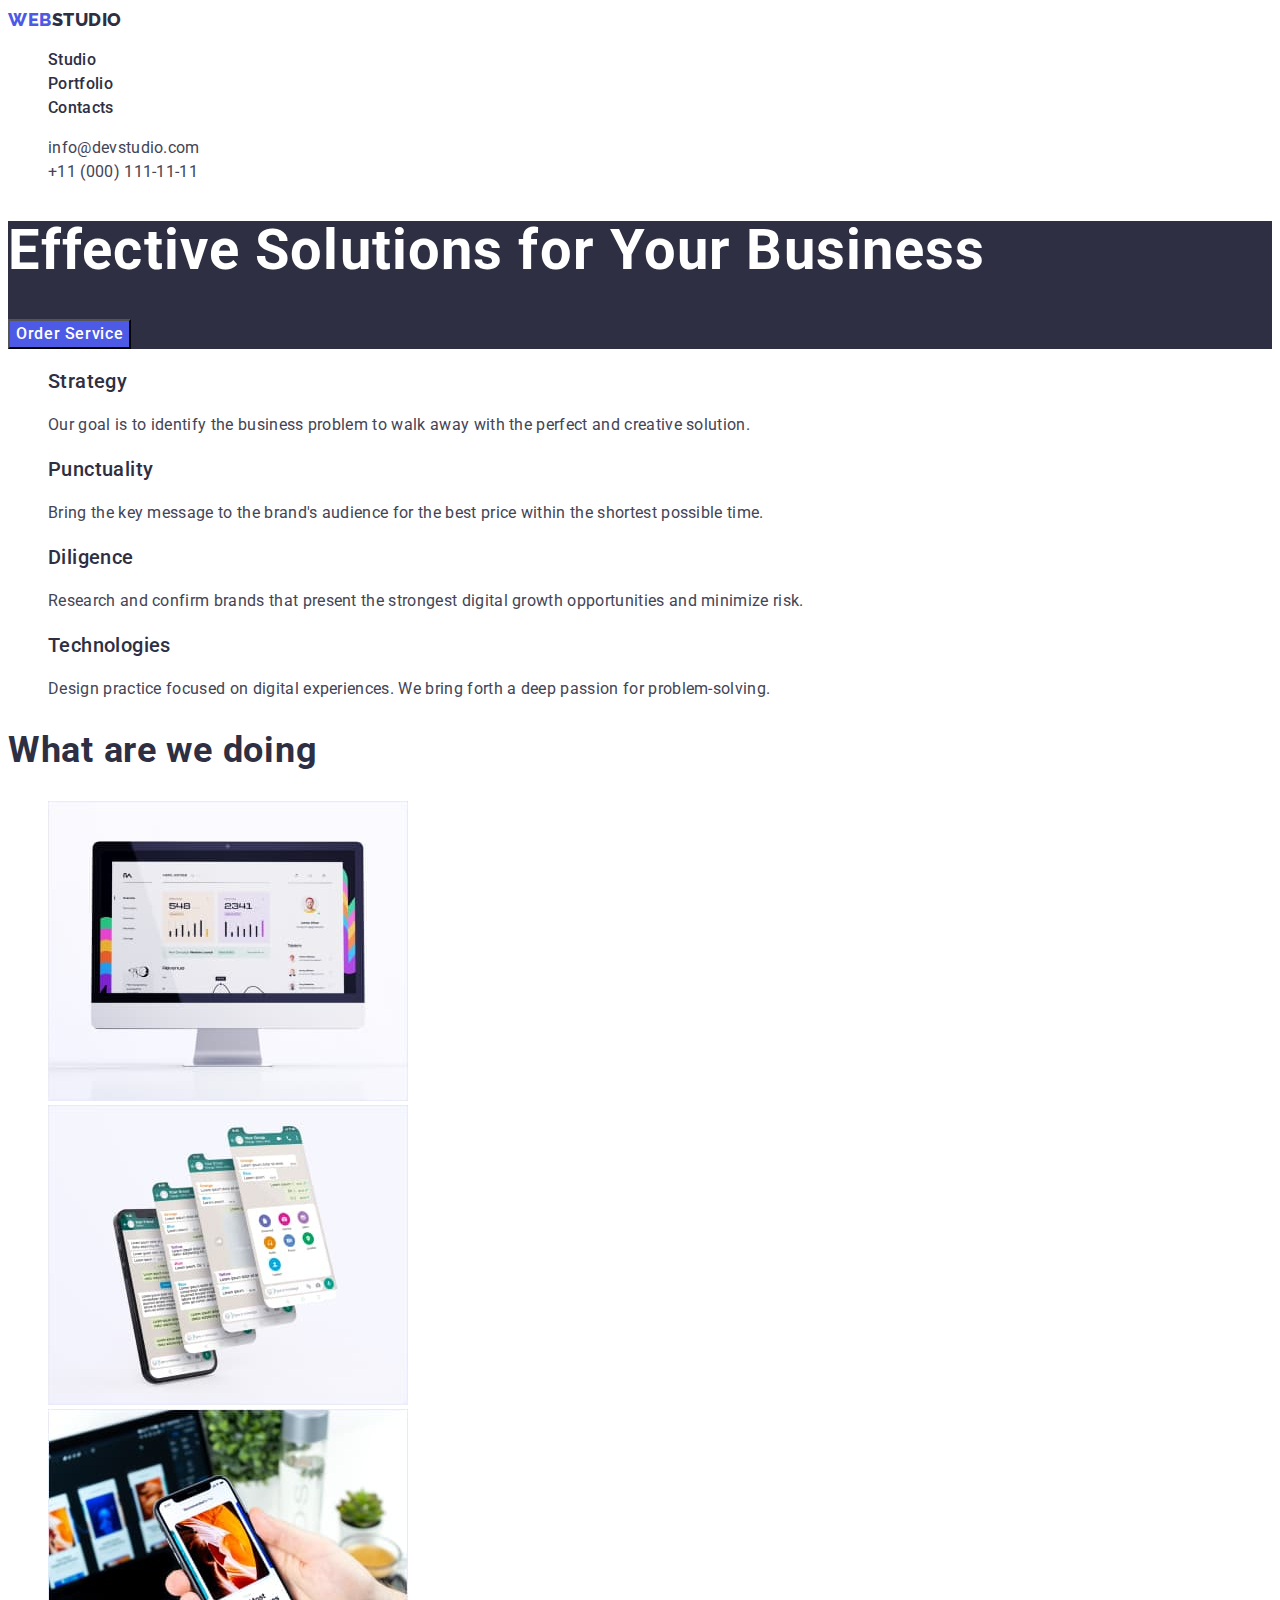
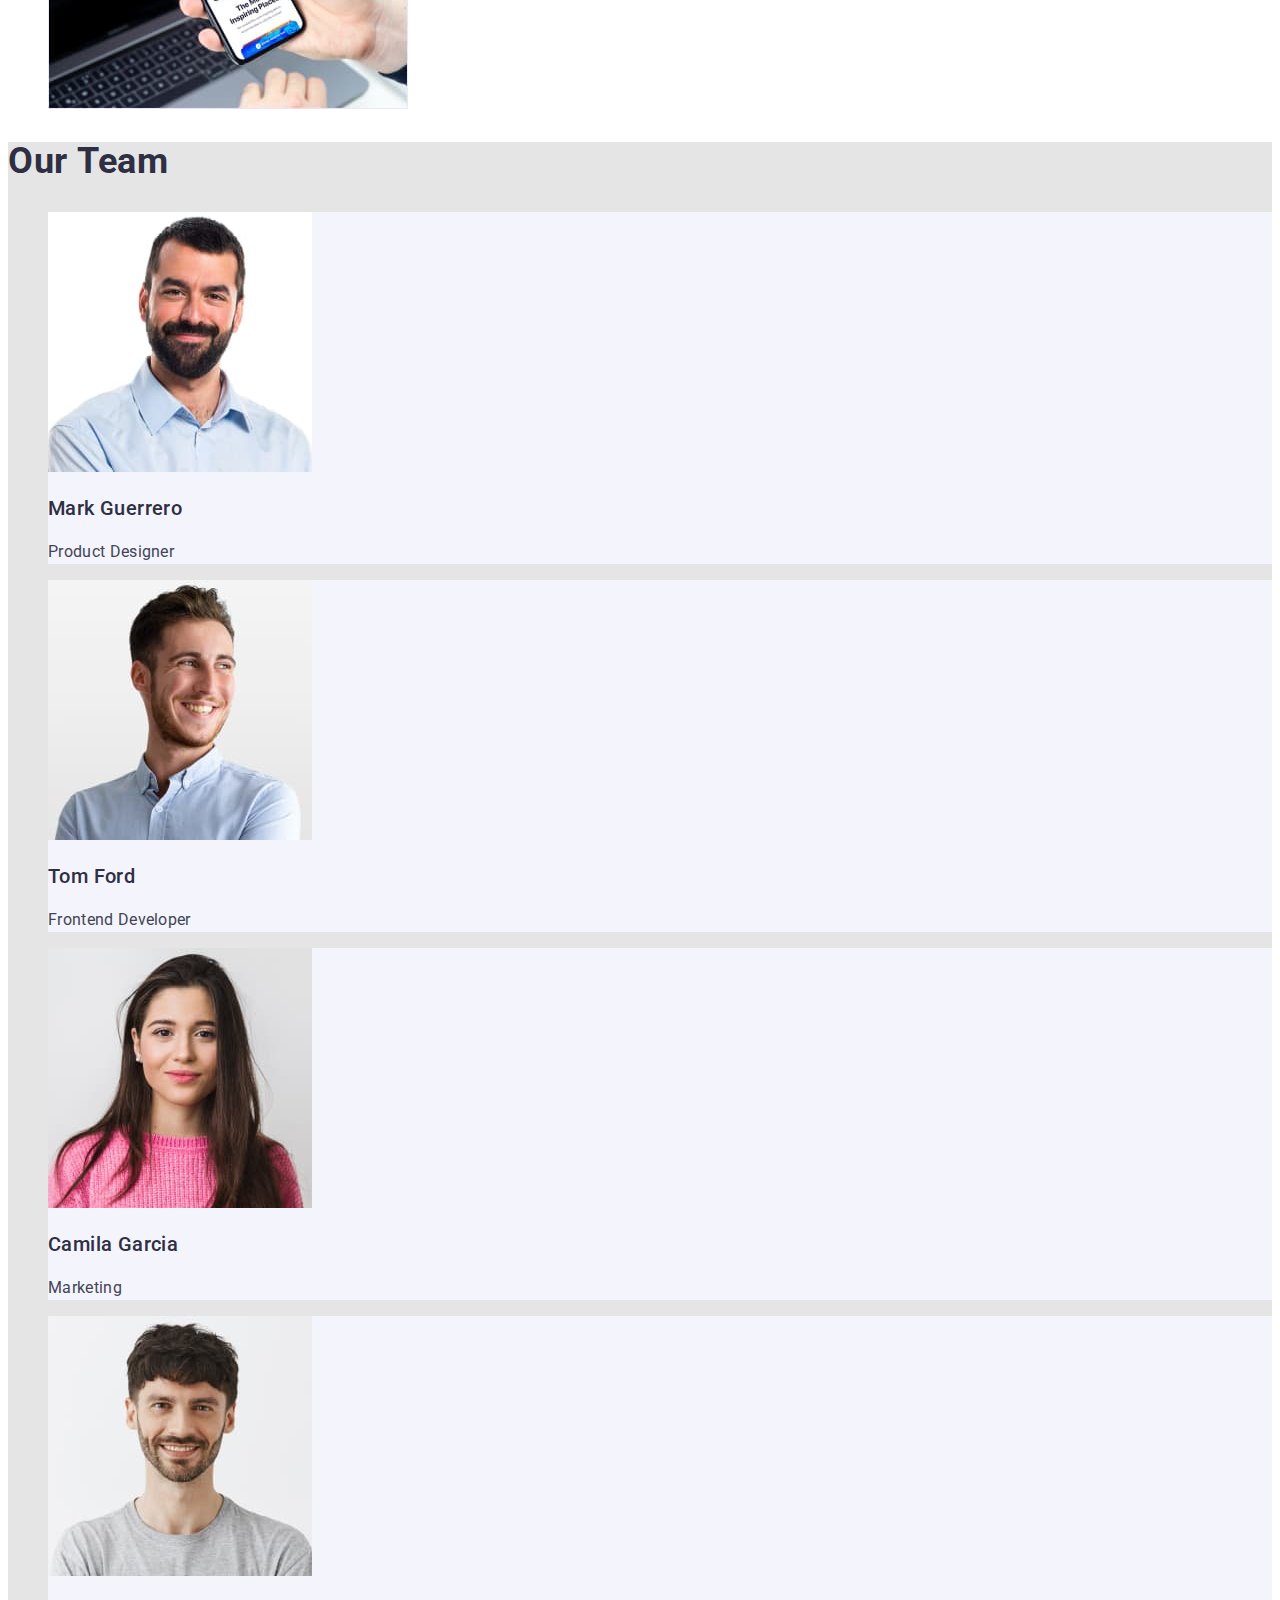
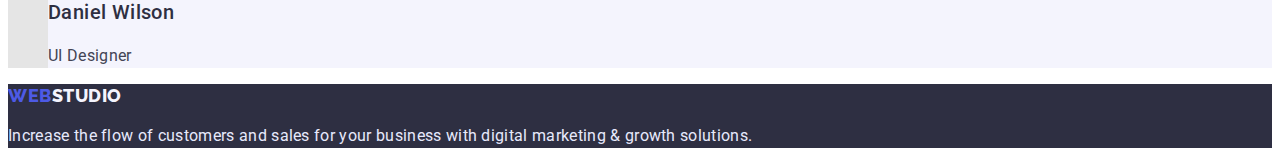
==== index.html @ 9c4d03f2 "Initial commit" ====
<!DOCTYPE html>
<html lang="en">
	<head>
		<meta charset="UTF-8" />
		<meta http-equiv="X-UA-Compatible" content="IE=edge" />
		<meta name="viewport" content="width=device-width, initial-scale=1.0" />
		<title>WebStudio</title>
		<link rel="preconnect" href="https://fonts.googleapis.com" />
		<link rel="preconnect" href="https://fonts.gstatic.com" crossorigin />
		<link
			href="https://fonts.googleapis.com/css2?family=Raleway:wght@800&family=Roboto:wght@400;500;700;900&display=swap"
			rel="stylesheet"
		/>
		<link rel="stylesheet" href="./css/styles.css" />
	</head>
	<body>
		<!-- Header -->
		<header class="page-header">
			<!-- Logo -->
			<nav class="header-nav">
				<a href="./index.html" class="logo link">Web<span>Studio</span></a>
				<!-- Navigation -->
				<ul class="header-list list">
					<li class="header-item">
						<a href="" class="header-link link">Studio</a>
					</li>
					<li class="header-item">
						<a href="./portfolio.html" class="header-link link">Portfolio</a>
					</li>
					<li class="header-item">
						<a href="" class="header-link link">Contacts</a>
					</li>
				</ul>
			</nav>

			<!-- Contacts -->
			<address class="contacts">
				<ul class="auth-nav list">
					<li><a href="mailto:info@devstudio.com" class="contacts-mail link">info@devstudio.com</a></li>
					<li><a href="tel:+110001111111" class="contacts-tel link">+11 (000) 111-11-11</a></li>
				</ul></address
			>
		</header>
		<!-- Main -->
		<main>
			<!-- Hero section -->

			<section class="hero-section">
				<h1 class="hero-title"> Effective Solutions for Your Business </h1>
				<button type="button" class="hero-button">Order Service</button>
			</section>

			<!-- Section 1 -->
			<section class="section">
				<h2 hidden>Characteristics</h2>
				<ul class="feature-list list">
					<li class="feature-item">
						<h3 class="section-title">Strategy</h3>
						<p class="section-text">
							Our goal is to identify the business problem to walk away with the perfect and creative solution.
						</p>
					</li>
					<li class="feature-item">
						<h3 class="section-title">Punctuality</h3>
						<p class="section-text">
							Bring the key message to the brand's audience for the best price within the shortest possible time.
						</p>
					</li>
					<li class="feature-item">
						<h3 class="section-title">Diligence</h3>
						<p class="section-text">
							Research and confirm brands that present the strongest digital growth opportunities and minimize risk.
						</p>
					</li>
					<li class="feature-item">
						<h3 class="section-title">Technologies</h3>
						<p class="section-text">
							Design practice focused on digital experiences. We bring forth a deep passion for problem-solving.
						</p>
					</li>
				</ul>
			</section>
			<!-- Section 2 -->
			<section class="picture-section">
				<h2 class="main-title">What are we doing</h2>
				<ul class="picture-list list">
					<li class="picture-item">
						<img src="./images/img1.jpg" alt="Computer" width="360" />
					</li>
					<li class="picture-item">
						<img src="./images/img2.jpg" alt="Message" width="360" />
					</li>
					<li class="picture-item">
						<img src="./images/img3.jpg" alt="Phone" width="360" />
					</li>
				</ul>
			</section>
			<!-- Section 3 -->
			<section class="team-section">
				<h2 class="main-title">Our Team</h2>
				<ul class="team-list list">
					<li class="team-item">
						<img src="./images/img4.jpg" alt="Mark Guerrero" width="264" />
						<h3 class="section-title">Mark Guerrero</h3>
						<p class="section-text">Product Designer</p>
					</li>
					<li class="team-item">
						<img src="./images/img5.jpg" alt="Tom Ford" width="264" />
						<h3 class="section-title">Tom Ford</h3>
						<p class="section-text">Frontend Developer</p>
					</li>
					<li class="team-item">
						<img src="./images/img6.jpg" alt="Camila Garcia" width="264" />
						<h3 class="section-title">Camila Garcia</h3>
						<p class="section-text">Marketing</p>
					</li>
					<li class="team-item">
						<img src="./images/img7.jpg" alt="Daniel Wilson" width="264" />
						<h3 class="section-title">Daniel Wilson</h3>
						<p class="section-text">UI Designer</p>
					</li>
				</ul>
			</section>
		</main>
		<!-- Footer -->
		<footer class="footer">
			<a class="logo link" href="./index.html">Web<span class="logo-desc">Studio</span></a>
			<p class="footer-text"
				>Increase the flow of customers and sales for your business with digital marketing & growth solutions.</p
			>
		</footer>
	</body>
</html>
---- css/styles.css ----
:root {
	--primary-color: #2e2f42;
	--primary-text-color: #434455;
	--accent-color: #404bbf;
	--primary-brand: #4d5ae5;
	--light-brand: #f4f4fd;
	--primary-bg-color: #e5e5e5;
	--white-color: #ffffff;
	--light-text-color: #e7e9fc;
}
body {
	background: var(--white-color);
	color: var(--primary-color);
	font-family: "Roboto", sans-serif;
}

.list {
	list-style: none;
}
.link {
	text-decoration: none;
}
/* Logo */
.logo {
	color: var(--primary-brand);
	font-family: "Raleway";
	font-weight: 800;
	font-size: 18px;
	line-height: 1.33;
	letter-spacing: 0.03em;
	text-transform: uppercase;
}
.logo span {
	color: var(--primary-color);
}
/* Navigation */
.header-link {
	color: var(--primary-color);
	font-weight: 500;
	font-size: 16px;
	line-height: 1.5;
	letter-spacing: 0.02em;
}
.header-link:hover,
.header-link:focus {
	color: var(--accent-color);
}

/* Contacts */
.contacts-mail,
.contacts-tel {
	color: var(--primary-text-color);
	font-style: normal;
	font-weight: 400;
	font-size: 16px;
	line-height: 1.5;
	letter-spacing: 0.02em;
}
.contacts-mail:hover,
.contacts-mail:focus,
.contacts-tel:hover,
.contacts-mail:focus {
	color: var(--accent-color);
}
/* Hero section */
.hero-section {
	background-color: var(--primary-color);
}
.hero-title {
	color: var(--white-color);
	font-weight: 700;
	font-size: 56px;
	line-height: 1.07;
	letter-spacing: 0.02em;
}
.hero-button {
	color: var(--white-color);
	background-color: var(--primary-brand);
	font-family: inherit;
	font-weight: 500;
	font-size: 16px;
	line-height: 1.5;
	letter-spacing: 0.04em;
}
.hero-button:hover,
.hero-button:focus {
	background-color: var(--accent-color);
}
/* Main */
.main-title {
	font-weight: 700;
	font-size: 36px;
	line-height: 1.11;
	letter-spacing: 0.02em;
}
.section-title {
	color: var(--primary-color);
	font-weight: 500;
	font-size: 20px;
	line-height: 1.2;
	letter-spacing: 0.02em;
}
.section-text {
	color: var(--primary-text-color);
	font-weight: 400;
	font-size: 16px;
	line-height: 1.5;
	letter-spacing: 0.02em;
}
/* Team section */
.team-section {
	background-color: var(--primary-bg-color);
}
.team-item {
	background-color: var(--light-brand);
}
/* Footer */
.footer {
	background-color: var(--primary-color);
}
/* Portfolio */
.portfolio-button {
	color: var(--primary-brand);
	background-color: var(--light-brand);
	font-family: inherit;
	font-weight: 500;
	font-size: 16px;
	line-height: 1.5;
	letter-spacing: 0.04em;
	border: 1px solid var(--light-text-color);
	border-radius: 4px;
}
.portfolio-button:hover,
.portfolio-button:focus {
	color: var(--white-color);
	background-color: var(--accent-color);
}

/* Footer portfolio */
span.logo-desc {
	color: var(--light-brand);
}
.footer-text {
	color: var(--light-text-color);
	font-weight: 400;
	font-size: 16px;
	line-height: 1.5;
	letter-spacing: 0.02em;
}
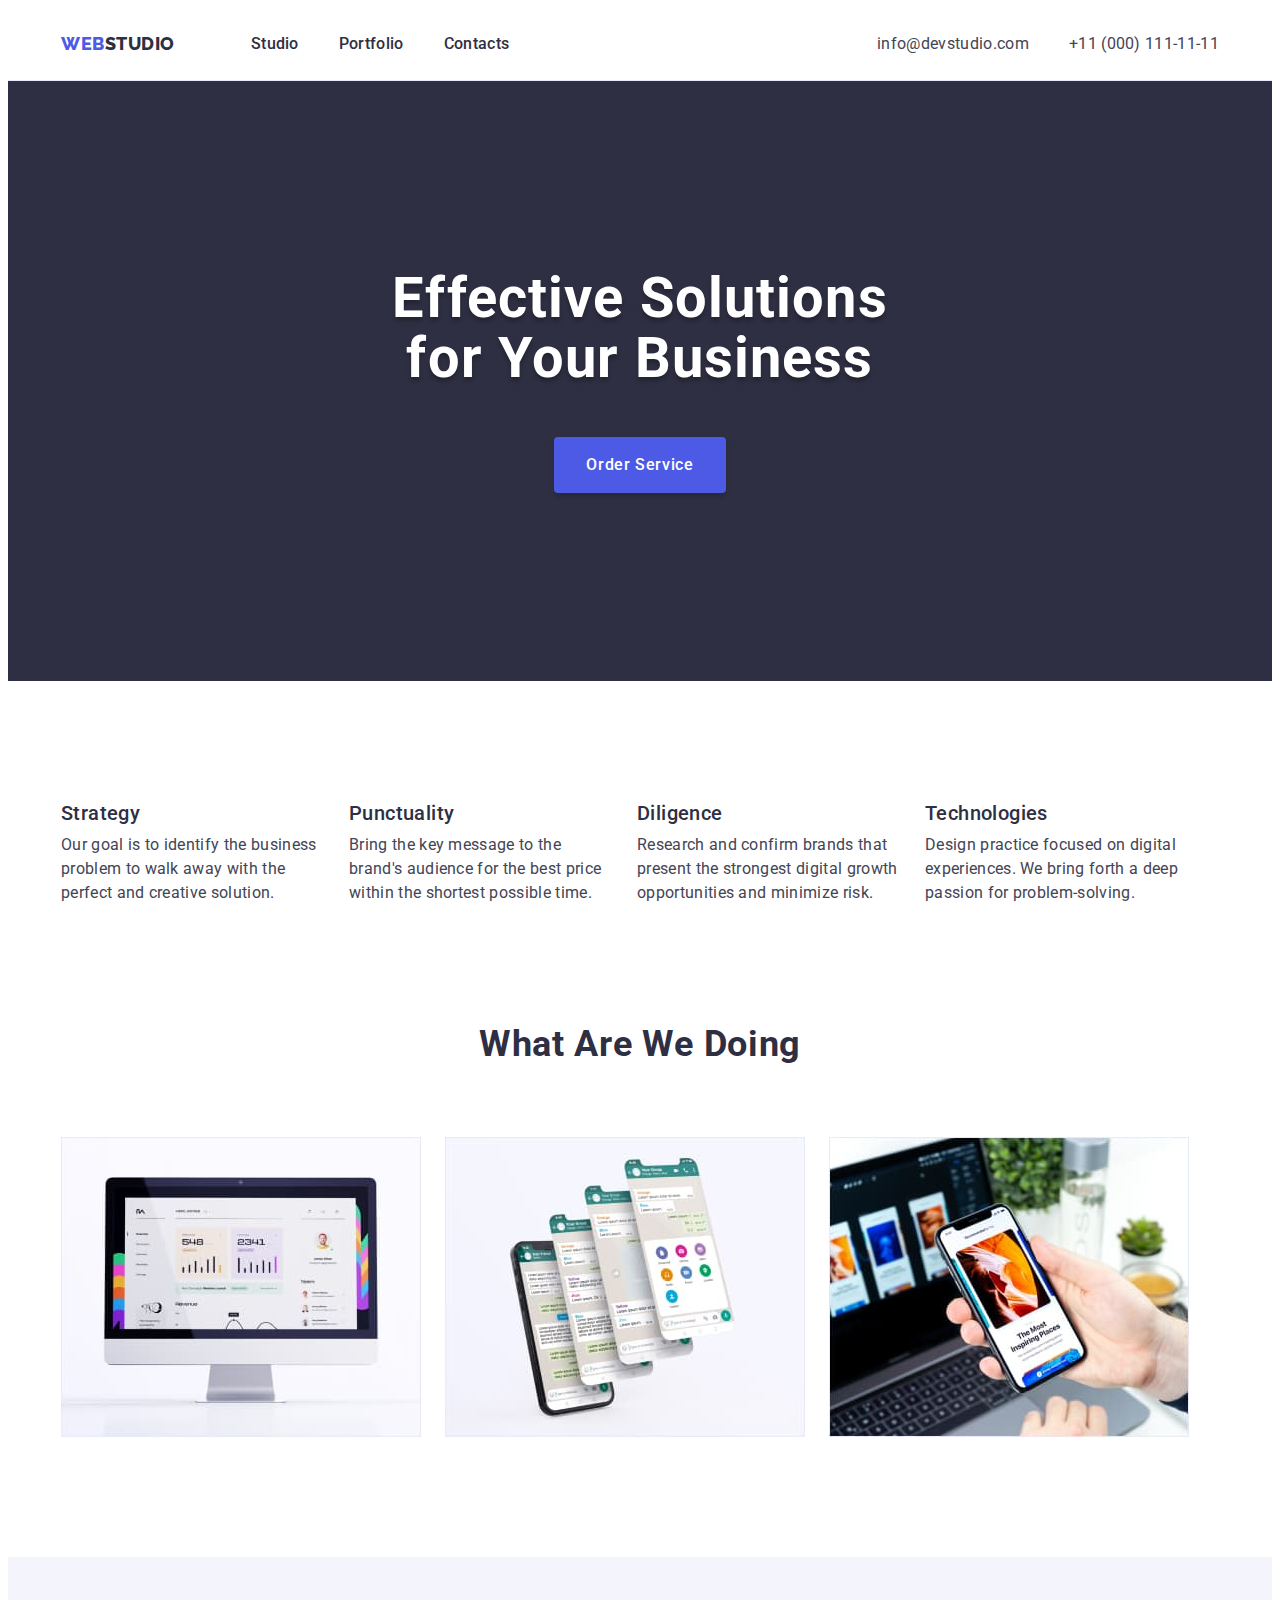
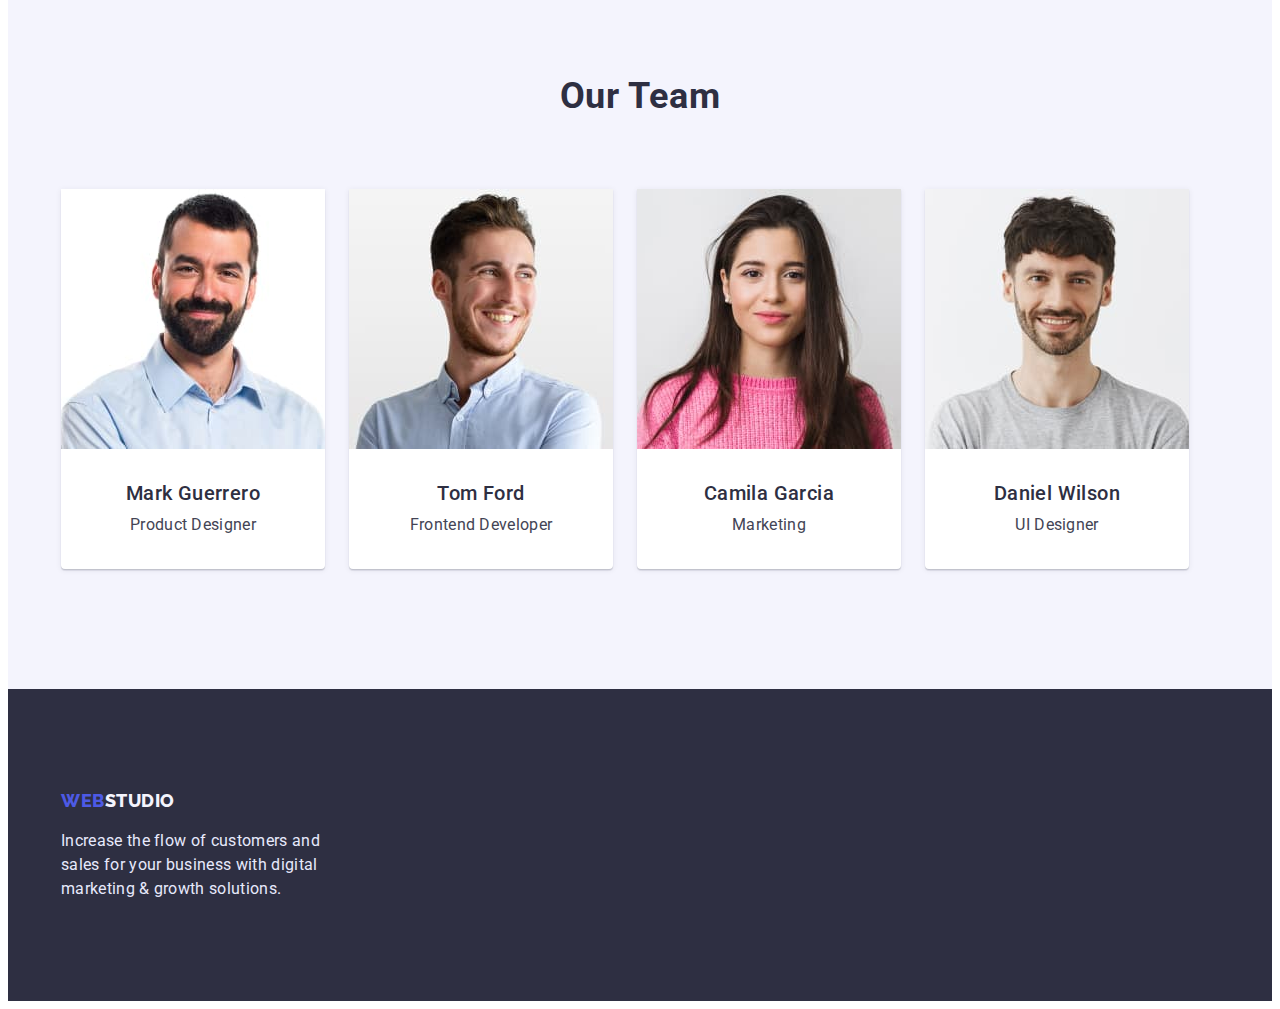
==== commit 093004ed: "Added flex" ====
--- a/index.html
+++ b/index.html
@@ -11,123 +11,150 @@
 			href="https://fonts.googleapis.com/css2?family=Raleway:wght@800&family=Roboto:wght@400;500;700;900&display=swap"
 			rel="stylesheet"
 		/>
+		<link
+			rel="stylesheet"
+			href="https://cdnjs.cloudflare.com/ajax/libs/modern-normalize/1.1.0/modern-normalize.min.css"
+			integrity="sha512-wpPYUAdjBVSE4KJnH1VR1HeZfpl1ub8YT/NKx4PuQ5NmX2tKuGu6U/JRp5y+Y8XG2tV+wKQpNHVUX03MfMFn9Q=="
+			crossorigin="anonymous"
+			referrerpolicy="no-referrer"
+		/>
 		<link rel="stylesheet" href="./css/styles.css" />
 	</head>
 	<body>
 		<!-- Header -->
 		<header class="page-header">
 			<!-- Logo -->
-			<nav class="header-nav">
-				<a href="./index.html" class="logo link">Web<span>Studio</span></a>
-				<!-- Navigation -->
-				<ul class="header-list list">
-					<li class="header-item">
-						<a href="" class="header-link link">Studio</a>
-					</li>
-					<li class="header-item">
-						<a href="./portfolio.html" class="header-link link">Portfolio</a>
-					</li>
-					<li class="header-item">
-						<a href="" class="header-link link">Contacts</a>
-					</li>
-				</ul>
-			</nav>
-
-			<!-- Contacts -->
-			<address class="contacts">
-				<ul class="auth-nav list">
-					<li><a href="mailto:info@devstudio.com" class="contacts-mail link">info@devstudio.com</a></li>
-					<li><a href="tel:+110001111111" class="contacts-tel link">+11 (000) 111-11-11</a></li>
-				</ul></address
-			>
+			<div class="container header">
+				<nav class="header-nav">
+					<a href="./index.html" class="logo link">Web<span>Studio</span></a>
+					<!-- Navigation -->
+					<ul class="header-list list">
+						<li class="header-item">
+							<a href="" class="header-link link">Studio</a>
+						</li>
+						<li class="header-item">
+							<a href="./portfolio.html" class="header-link link">Portfolio</a>
+						</li>
+						<li class="header-item">
+							<a href="" class="header-link link">Contacts</a>
+						</li>
+					</ul>
+				</nav>
+				<!-- Contacts -->
+				<address class="contacts">
+					<ul class="contacts-list list">
+						<li class="contacts-item"
+							><a href="mailto:info@devstudio.com" class="contacts-mail link">info@devstudio.com</a></li
+						>
+						<li class="contacts-item"><a href="tel:+110001111111" class="contacts-tel link">+11 (000) 111-11-11</a></li>
+					</ul></address
+				>
+			</div>
 		</header>
 		<!-- Main -->
 		<main>
 			<!-- Hero section -->
-
 			<section class="hero-section">
-				<h1 class="hero-title"> Effective Solutions for Your Business </h1>
-				<button type="button" class="hero-button">Order Service</button>
+				<div class="container">
+					<h1 class="hero-title"> Effective Solutions for Your Business </h1>
+					<button type="button" class="hero-button">Order Service</button>
+				</div>
 			</section>
 
 			<!-- Section 1 -->
 			<section class="section">
-				<h2 hidden>Characteristics</h2>
-				<ul class="feature-list list">
-					<li class="feature-item">
-						<h3 class="section-title">Strategy</h3>
-						<p class="section-text">
-							Our goal is to identify the business problem to walk away with the perfect and creative solution.
-						</p>
-					</li>
-					<li class="feature-item">
-						<h3 class="section-title">Punctuality</h3>
-						<p class="section-text">
-							Bring the key message to the brand's audience for the best price within the shortest possible time.
-						</p>
-					</li>
-					<li class="feature-item">
-						<h3 class="section-title">Diligence</h3>
-						<p class="section-text">
-							Research and confirm brands that present the strongest digital growth opportunities and minimize risk.
-						</p>
-					</li>
-					<li class="feature-item">
-						<h3 class="section-title">Technologies</h3>
-						<p class="section-text">
-							Design practice focused on digital experiences. We bring forth a deep passion for problem-solving.
-						</p>
-					</li>
-				</ul>
+				<div class="container">
+					<h2 class="visually-hidden">Characteristics</h2>
+					<ul class="feature-list list">
+						<li class="feature-item">
+							<h3 class="section-title">Strategy</h3>
+							<p class="section-text">
+								Our goal is to identify the business problem to walk away with the perfect and creative solution.
+							</p>
+						</li>
+						<li class="feature-item">
+							<h3 class="section-title">Punctuality</h3>
+							<p class="section-text">
+								Bring the key message to the brand's audience for the best price within the shortest possible time.
+							</p>
+						</li>
+						<li class="feature-item">
+							<h3 class="section-title">Diligence</h3>
+							<p class="section-text">
+								Research and confirm brands that present the strongest digital growth opportunities and minimize risk.
+							</p>
+						</li>
+						<li class="feature-item">
+							<h3 class="section-title">Technologies</h3>
+							<p class="section-text">
+								Design practice focused on digital experiences. We bring forth a deep passion for problem-solving.
+							</p>
+						</li>
+					</ul>
+				</div>
 			</section>
 			<!-- Section 2 -->
 			<section class="picture-section">
-				<h2 class="main-title">What are we doing</h2>
-				<ul class="picture-list list">
-					<li class="picture-item">
-						<img src="./images/img1.jpg" alt="Computer" width="360" />
-					</li>
-					<li class="picture-item">
-						<img src="./images/img2.jpg" alt="Message" width="360" />
-					</li>
-					<li class="picture-item">
-						<img src="./images/img3.jpg" alt="Phone" width="360" />
-					</li>
-				</ul>
+				<div class="container">
+					<h2 class="main-title">What are we doing</h2>
+					<ul class="picture-list list">
+						<li class="picture-item">
+							<img src="./images/img1.jpg" alt="Computer" width="360" />
+						</li>
+						<li class="picture-item">
+							<img src="./images/img2.jpg" alt="Message" width="360" />
+						</li>
+						<li class="picture-item">
+							<img src="./images/img3.jpg" alt="Phone" width="360" />
+						</li>
+					</ul>
+				</div>
 			</section>
 			<!-- Section 3 -->
 			<section class="team-section">
-				<h2 class="main-title">Our Team</h2>
-				<ul class="team-list list">
-					<li class="team-item">
-						<img src="./images/img4.jpg" alt="Mark Guerrero" width="264" />
-						<h3 class="section-title">Mark Guerrero</h3>
-						<p class="section-text">Product Designer</p>
-					</li>
-					<li class="team-item">
-						<img src="./images/img5.jpg" alt="Tom Ford" width="264" />
-						<h3 class="section-title">Tom Ford</h3>
-						<p class="section-text">Frontend Developer</p>
-					</li>
-					<li class="team-item">
-						<img src="./images/img6.jpg" alt="Camila Garcia" width="264" />
-						<h3 class="section-title">Camila Garcia</h3>
-						<p class="section-text">Marketing</p>
-					</li>
-					<li class="team-item">
-						<img src="./images/img7.jpg" alt="Daniel Wilson" width="264" />
-						<h3 class="section-title">Daniel Wilson</h3>
-						<p class="section-text">UI Designer</p>
-					</li>
-				</ul>
+				<div class="container">
+					<h2 class="main-title">Our Team</h2>
+					<ul class="team-list list">
+						<li class="team-item">
+							<img src="./images/img4.jpg" alt="Mark Guerrero" width="264" />
+							<div class="team-container">
+								<h3 class="section-title">Mark Guerrero</h3>
+								<p class="section-text">Product Designer</p>
+							</div>
+						</li>
+						<li class="team-item">
+							<img src="./images/img5.jpg" alt="Tom Ford" width="264" />
+							<div class="team-container">
+								<h3 class="section-title">Tom Ford</h3>
+								<p class="section-text">Frontend Developer</p>
+							</div>
+						</li>
+						<li class="team-item">
+							<img src="./images/img6.jpg" alt="Camila Garcia" width="264" />
+							<div class="team-container">
+								<h3 class="section-title">Camila Garcia</h3>
+								<p class="section-text">Marketing</p>
+							</div>
+						</li>
+						<li class="team-item">
+							<img src="./images/img7.jpg" alt="Daniel Wilson" width="264" />
+							<div class="team-container">
+								<h3 class="section-title">Daniel Wilson</h3>
+								<p class="section-text">UI Designer</p>
+							</div>
+						</li>
+					</ul>
+				</div>
 			</section>
 		</main>
 		<!-- Footer -->
 		<footer class="footer">
-			<a class="logo link" href="./index.html">Web<span class="logo-desc">Studio</span></a>
-			<p class="footer-text"
-				>Increase the flow of customers and sales for your business with digital marketing & growth solutions.</p
-			>
+			<div class="container">
+				<a class="logo link" href="./index.html">Web<span class="logo-desc">Studio</span></a>
+				<p class="footer-text"
+					>Increase the flow of customers and sales for your business with digital marketing & growth solutions.</p
+				>
+			</div>
 		</footer>
 	</body>
 </html>
--- a/css/styles.css
+++ b/css/styles.css
@@ -8,21 +8,66 @@
 	--white-color: #ffffff;
 	--light-text-color: #e7e9fc;
 }
+h1,
+h2,
+h3,
+h4,
+h5,
+h6,
+p {
+	margin: 0;
+}
+img {
+	display: block;
+	max-width: 100%;
+	height: auto;
+}
 body {
 	background: var(--white-color);
 	color: var(--primary-color);
+
 	font-family: "Roboto", sans-serif;
 }
-
+button {
+	cursor: pointer;
+	border: none;
+	border-radius: 4px;
+}
+ul {
+	margin: 0;
+	padding: 0;
+}
 .list {
 	list-style: none;
 }
 .link {
 	text-decoration: none;
 }
+.visually-hidden {
+	position: absolute;
+	width: 1px;
+	height: 1px;
+	margin: -1px;
+	border: 0;
+	padding: 0;
+	white-space: nowrap;
+	clip-path: inset(100%);
+	clip: rect(0 0 0 0);
+	overflow: hidden;
+}
+.container {
+	width: 1158px;
+	padding: 0 15px;
+	margin: 0 auto;
+	/* outline: 2px solid tomato; */
+}
 /* Logo */
 .logo {
+	padding: 24px 0;
+	margin-right: 76px;
+
 	color: var(--primary-brand);
+
 	font-family: "Raleway";
 	font-weight: 800;
 	font-size: 18px;
@@ -34,8 +79,28 @@
 	color: var(--primary-color);
 }
 /* Navigation */
+.page-header {
+	border-bottom: 1px solid #e7e9fc;
+}
+.container.header {
+	display: flex;
+	align-items: center;
+}
+.header-nav {
+	display: flex;
+}
+.header-list {
+	display: flex;
+}
+.header-list .header-item:not(:last-child) {
+	margin-right: 40px;
+}
 .header-link {
+	display: block;
+	padding: 24px 0;
+
 	color: var(--primary-color);
+
 	font-weight: 500;
 	font-size: 16px;
 	line-height: 1.5;
@@ -47,11 +112,23 @@
 }
 
 /* Contacts */
+.contacts {
+	margin-left: auto;
+}
+.contacts-list {
+	display: flex;
+}
+.contacts-list .contacts-item:not(:last-child) {
+	margin-right: 40px;
+}
 .contacts-mail,
 .contacts-tel {
+	display: block;
+	padding: 24px 0;
+
 	color: var(--primary-text-color);
+
 	font-style: normal;
-	font-weight: 400;
 	font-size: 16px;
 	line-height: 1.5;
 	letter-spacing: 0.02em;
@@ -65,22 +142,34 @@
 /* Hero section */
 .hero-section {
 	background-color: var(--primary-color);
+	text-align: center;
+	padding: 188px 0;
 }
 .hero-title {
+	margin: 0 auto 48px;
+	width: 496px;
+
 	color: var(--white-color);
+
 	font-weight: 700;
+	font-style: normal;
 	font-size: 56px;
 	line-height: 1.07;
 	letter-spacing: 0.02em;
+	text-shadow: 0px 4px 4px rgba(0, 0, 0, 0.25);
 }
 .hero-button {
+	padding: 16px 32px;
+
 	color: var(--white-color);
 	background-color: var(--primary-brand);
+
 	font-family: inherit;
 	font-weight: 500;
 	font-size: 16px;
 	line-height: 1.5;
 	letter-spacing: 0.04em;
+	box-shadow: 0px 4px 4px rgba(0, 0, 0, 0.15);
 }
 .hero-button:hover,
 .hero-button:focus {
@@ -88,13 +177,20 @@
 }
 /* Main */
 .main-title {
+	margin-bottom: 72px;
+
 	font-weight: 700;
 	font-size: 36px;
 	line-height: 1.11;
 	letter-spacing: 0.02em;
+	text-align: center;
+	text-transform: capitalize;
 }
 .section-title {
+	margin-bottom: 8px;
+
 	color: var(--primary-color);
+
 	font-weight: 500;
 	font-size: 20px;
 	line-height: 1.2;
@@ -102,46 +198,119 @@
 }
 .section-text {
 	color: var(--primary-text-color);
-	font-weight: 400;
-	font-size: 16px;
-	line-height: 1.5;
-	letter-spacing: 0.02em;
+
+	font-size: 16px;
+	line-height: 1.5;
+	letter-spacing: 0.02em;
+}
+/* Feature section */
+.section {
+	padding-top: 120px;
+}
+.feature-item {
+	width: 264px;
+}
+.feature-list {
+	display: flex;
+	gap: 24px;
+}
+/* Picture section */
+.picture-section {
+	padding-top: 120px;
+	padding-bottom: 120px;
+}
+.picture-list {
+	display: flex;
+	gap: 24px;
 }
 /* Team section */
 .team-section {
-	background-color: var(--primary-bg-color);
+	padding: 120px 0;
+
+	background-color: var(--light-brand);
+}
+.team-list {
+	display: flex;
+	gap: 24px;
 }
 .team-item {
 	background-color: var(--light-brand);
+
+	background: var(--white-color);
+	box-shadow: 0px 1px 6px rgba(46, 47, 66, 0.08), 0px 1px 1px rgba(46, 47, 66, 0.16), 0px 2px 1px rgba(46, 47, 66, 0.08);
+	border-radius: 0px 0px 4px 4px;
+}
+.team-container {
+	padding: 32px 16px;
+	min-width: 232px;
+	text-align: center;
+}
+.team-container .section-title {
+	margin-bottom: 8px;
 }
 /* Footer */
 .footer {
 	background-color: var(--primary-color);
-}
-/* Portfolio */
+	padding: 100px 0;
+}
+/* ----------PORTFOLIO--------- */
+.portfolio {
+	padding-top: 96px;
+	padding-bottom: 120px;
+}
+.list.buttons {
+	text-align: center;
+
+	margin-bottom: 72px;
+	display: flex;
+	justify-content: center;
+	gap: 24px;
+}
 .portfolio-button {
+	padding: 12px 24px;
+
 	color: var(--primary-brand);
 	background-color: var(--light-brand);
+
 	font-family: inherit;
 	font-weight: 500;
 	font-size: 16px;
 	line-height: 1.5;
 	letter-spacing: 0.04em;
 	border: 1px solid var(--light-text-color);
-	border-radius: 4px;
+	box-shadow: 0px 3px 1px rgba(0, 0, 0, 0.1), 0px 2px 1px rgba(0, 0, 0, 0.08), 0px 2px 2px rgba(0, 0, 0, 0.12);
 }
 .portfolio-button:hover,
 .portfolio-button:focus {
 	color: var(--white-color);
 	background-color: var(--accent-color);
 }
-
+.portfolio-container {
+	padding: 32px 0;
+	padding-left: 16px;
+
+	background: var(--white-color);
+
+	border: 1px solid #e7e9fc;
+}
+.portfolio-container > .section-title {
+	margin-bottom: 8px;
+}
+.portfolio-list {
+	display: flex;
+	flex-wrap: wrap;
+	gap: 48px 24px;
+}
 /* Footer portfolio */
 span.logo-desc {
 	color: var(--light-brand);
 }
 .footer-text {
+	margin-top: 16px;
+	width: 264px;
+
 	color: var(--light-text-color);
+
 	font-weight: 400;
 	font-size: 16px;
 	line-height: 1.5;
